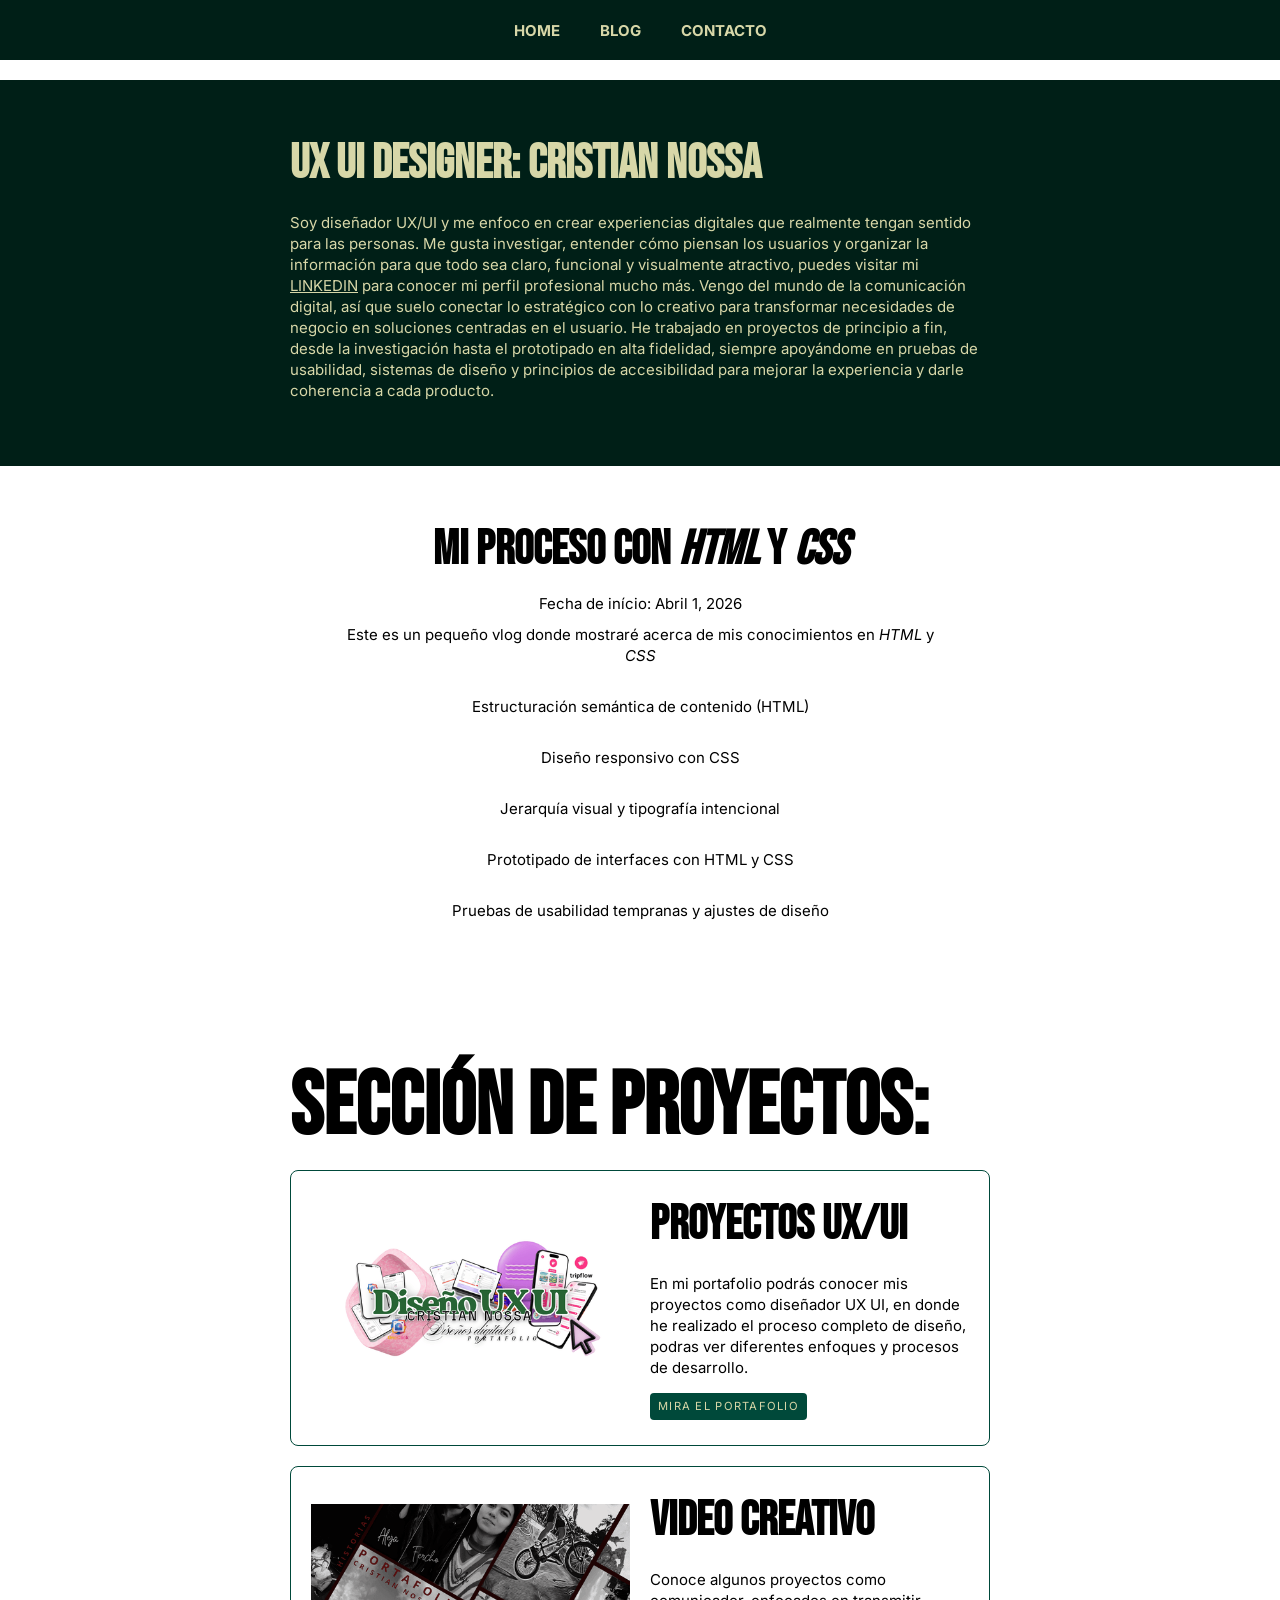
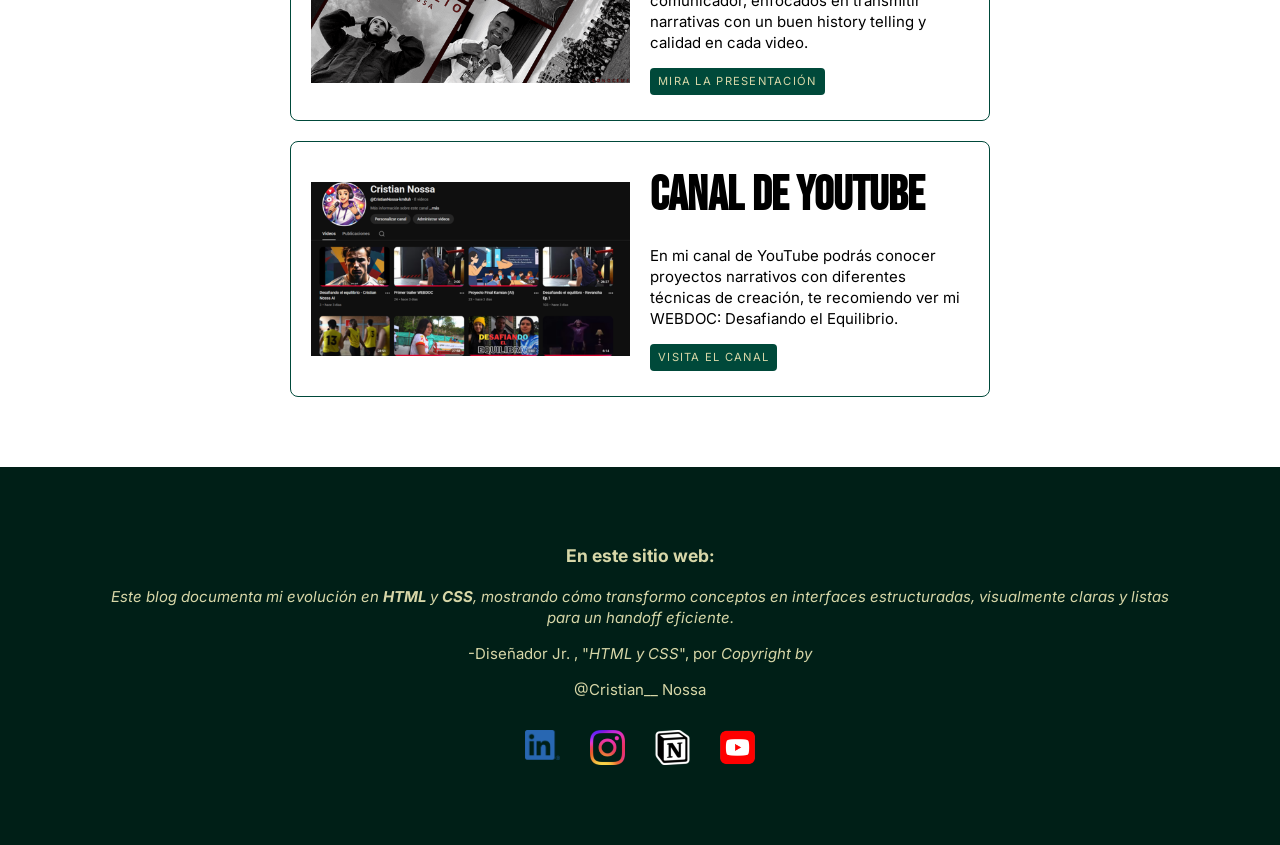
==== Index.html @ 786475d7 "Add initial HTML structure and styles for personal website" ====
<!DOCTYPE html>
<html lang="en">
<head>
  <meta charset="UTF-8">
  <meta name="viewport" content="width=device-width, initial-scale=1.0">
  <title>UX UI Designer: Cristian Nossa</title>
  <link rel="preconnect" href="https://fonts.googleapis.com">
  <link rel="preconnect" href="https://fonts.gstatic.com" crossorigin>
  <link href="https://fonts.googleapis.com/css2?family=Bebas+Neue&family=Inter:ital,opsz,wght@0,14..32,100..900;1,14..32,100..900&family=Space+Grotesk:wght@300..700&display=swap" rel="stylesheet">
  <link rel="stylesheet" href="styles.css">
</head>

  <!-- //  Menú navegaciión  // -->
<body>
  <header>
    <nav class="bg-dark">
      <ul class="list-reset nav-list">
        <li><a href="Index.html">Home</a></li>
        <li><a href="Blog.html">Blog</a></li>
        <li><a href="Contact.html">Contacto</a></li>
      </ul>
    </nav>
  </header>


    <!-- //  Foto presentación  // -->
  <!-- 
<main>
  <img srcset="Imagenes/Foto 400pxActual.png,
               Imagenes/Foto 1200px 2x"
       src="Imagenes/FotoActual 400px.jpg" 
       alt="Foto de presentación del Diseñador"
       style="display: block; width: 300px;">
-->


     <!-- //  Descripción  // -->
<section id="about" class="bg-dark text-custom">   
 <div class="content-wrap"> 
  <h2>UX UI Designer: Cristian Nossa</h2>
   <p>Soy diseñador UX/UI y me enfoco en crear experiencias digitales que realmente tengan sentido para las   personas. Me gusta investigar, entender cómo piensan los usuarios y organizar la información para que todo sea claro, funcional y visualmente atractivo, puedes visitar mi <a href="https://www.linkedin.com/in/cristian0santiao0jaime0nossa/" target="_blank">LINKEDIN</a> para conocer mi perfil profesional mucho más.  Vengo del mundo de la comunicación digital, así que suelo conectar lo estratégico con lo creativo para transformar necesidades de negocio en soluciones centradas en el usuario. He trabajado en proyectos de principio a fin, desde la investigación hasta el prototipado en alta fidelidad, siempre apoyándome en pruebas de usabilidad, sistemas de diseño y principios de accesibilidad para mejorar la experiencia y darle coherencia a cada producto.</p>
  </div>
</section>

<section class="process content-wrap">
  <h2>Mi proceso con <i>HTML</i> y <i>CSS</i></h2>
  
  <p>Fecha de início:
    <time datetime="2026-04-01">Abril 1, 2026</time>
  </p>

  <p>Este es un pequeño vlog donde mostraré acerca de mis conocimientos en <i>HTML</i> y <i>CSS</i></p>

  <ul>
    <li>Estructuración semántica de contenido (HTML)</li>
    <li>Diseño responsivo con CSS</li>
    <li>Jerarquía visual y tipografía intencional</li>
    <li>Prototipado de interfaces con HTML y CSS</li>
    <li>Pruebas de usabilidad tempranas y ajustes de diseño</li>
  </ul>
</section>

<!-- //  Sección Proyectos  // --> 
<section id="projects" class="content-wrap">
  <h1>Sección de proyectos:</h1>

  <!-- Proyecto 1 -->
  <section class="project-item">

    <img 
      src="Imagenes/Diseños 500px.png"
      alt="Imagen ilustrativa de proyectos en diseño">
  
  <div class="project-details">
    <h2>Proyectos UX/UI</h2>
    <p>En mi portafolio podrás conocer mis proyectos como diseñador UX UI, en donde he realizado el proceso completo de diseño, podras ver diferentes enfoques y procesos de desarrollo.</p>
    <a class="btn" href="https://jagged-macadamia-49d.notion.site/Cristian-Nossa-Dise-ador-UX-UI-Portafolio-2a30a3b4174980958ba1e75bcac98a02?pvs=74" target="_blank">Mira el Portafolio</a>
  </div>

 </section>

  <!-- Proyecto 2 -->
  <section class="project-item">
    
    <img 
      src="Imagenes/Portafolio 500px.png"
      alt="Imagen ilustrativa">

  <div class="project-details">
    <h2>Video creativo</h2>
    <p>Conoce algunos proyectos como comunicador, enfocados en transmitir narrativas con un buen history telling y calidad en cada video.</p>
    <a class="btn" href="https://canva.link/ylerlhc7kkxas80" target="_blank">Mira la presentación</a>
  </div>

  </section>

  <!-- Proyecto 3 -->
  <section class="project-item">

     <img 
      src="Imagenes/Canal youtube 500px.png"
      alt="Imagen ilustrativa">
  
  <div class="project-details">
    <h2>Canal de YouTube</h2>
     <p>En mi canal de YouTube podrás conocer proyectos narrativos con diferentes técnicas de creación, te recomiendo ver mi WEBDOC: Desafiando el Equilibrio.</p>
    <a class="btn" href="https://www.youtube.com/@CristianNossa-km8uh" target="_blank">Visita el canal</a>
  </div>

  </section>
</section>

 <!-- //  Comentario final y links de navegación // -->
<section>
  <footer class="bg-dark text-custom" class="list-reset">
   <h3>
    <p>En este sitio web:</p>
   </h3>
    <blockquote><cite>Este blog documenta mi evolución en <b>HTML</b> y <b>CSS</b>, mostrando cómo transformo conceptos en interfaces estructuradas, visualmente claras y listas para un handoff eficiente.</cite></blockquote>
    <p>-Diseñador Jr. , "<cite>HTML y CSS</cite>", por<cite> Copyright by</p>
   <p>&#64;Cristian__&nbsp;Nossa</cite></p>
    <ul class="list-reset socials-list">
      <li> 
        <a href="https://www.linkedin.com/in/cristian0santiao0jaime0nossa/" target="_blank"><img src="Imagenes/icon-linkedin.png" alt="Enlace al LinkedIn de Cristian"></a>
      </li>
      <li> 
       <a href="https://www.instagram.com/cristian__nossa/" target="_blank"><img src="Imagenes/icon-instagram.png" alt="Enlace al Instagram de Cristian"></a>
      </li>
      <li> 
       <a href="https://jagged-macadamia-49d.notion.site/Cristian-Nossa-Dise-ador-UX-UI-Portafolio-2a30a3b4174980958ba1e75bcac98a02" target="_blank"><img src="Imagenes/icon-notion.png" alt="Enlace al Portafolio de Cristian"></a>
      </li>
      <li> 
       <a href="https://www.youtube.com/@CristianNossa-km8uh" target="_blank"><img src="Imagenes/icon-youtube.png" alt="Enlace al canal de YouTube de Cristian"></a>
       </li>
    </ul>
 </footer>
</section>

</body>
</html>
---- styles.css ----
/* Propiedades */
:root {
  --lint:          #D7D7A8;   
  --tealgreen:     #00A385;
  --forestgreen:   #00493A; /* RGB (0,73,58)*/
  --black:         #001F17; /* RGB (0,31,23)*/
  --color-dark:    var(--black);    
  --color-light:   var(--tealgreen);
  --color-primary: var(--forestgreen);
  --color-text:    var(--lint);

  --font-size-h1:        5.5rem;
  --font-size-h2:        3rem;
  --font-size-base:      0.9375rem;
  --font-size-tagline:   1rem;
  --font-size-small:     0.7rem;
}


/* Estilo de pagina */

/* Margen de video */
video {
  margin-top: 20px;
}

/* Alternative box model */
html {
  box-sizing: border-box;
}
*, *::before, *::after {
  box-sizing: inherit;
}

html, body {
  height: 100%;
}
body {
	margin: 0;
	padding: 0;
  font-family: "Inter", sans-serif;
  font-size: var(--font-size-base);
  line-height: 1.4;
}

h1 {
  font-size: var(--font-size-h1);
}
h2 {
  font-size: var(--font-size-h2);
}

h1, h2 {
font-family: "Bebas Neue", sans-serif;
}

h1, h2, h3, h4 {
  margin: 0;
}

.content-wrap {
  max-width: 800px;
  margin: 0 auto;
  padding: 30px;
}

.btn {
  background: var(--color-primary);
  color: var(--color-text);
  text-decoration: none;
  padding: 8px;
  margin-bottom: 5px;
  display: inline-block;
  line-height: 1;
  border-radius: 4px;
  text-transform: uppercase;
  font-size: var(--font-size-small);
  letter-spacing: 0.08rem;
}

.btn:hover {
  background: var(--color-light);
  color: var(--color-dark);
}

/* Color de texto */
.bg-dark.text-custom {
  color: var(--color-text);
}

 /* Color de links */
a {
  color: var(--color-text);
}
.bg-dark a, .bg-primary a {
  color: var(--color-text);
}

/* Funciones de color */
.bg-dark {
  background: var(--color-dark);
  color: var(--color-light);
 }
.bg-light {
  background: var(--color-light);
  color: var(--color-dark);
 }
.bg-primary {
  background: var(--color-primary);
  color: var(--color-light);
 }
.bg-text {
  background: var(--color-text);
  color: var(--color-text);
 }
.list-reset {
  list-style-type: none;
  margin: 0;
  padding: 0;
}

 /* Encabezado de navegación */

 .hero {
  height: 100vh;
  background-image: linear-gradient(RGB(0 31 23 / .7), RGB(0 21 23 / .7)), 
                    url(Imagenes/fondoinicio.png);
  background-size: cover;
  background-position: center;
  color: var(--color-text);
  display: flex;
  align-items: center;
  justify-content: center;
  text-align: center;
}

nav {
  position: fixed;
  top: 0;
  left: 0;
  right: 0;
}

.nav-list { 
  display: flex;
  justify-content: center;
}
.nav-list a {
  padding: 20px;
  display: inline-block;
  text-decoration: none;
  font-weight: bold;
  text-transform: uppercase;
}

.nav-list a:hover {
  text-decoration: underline;
}
hgroup {
  line-height: 2.2;
}
.tagline {
  font-size: var(--font-size-tagline);
  margin: 0;
}

/* Sección proyectos */

.project-item {
  border: 1px solid var(--color-primary);
  padding: 20px;
  margin-bottom: 20px;
  border-radius: 8px;

  display: grid;
  grid-template-columns: 1fr 1fr;
  gap: 20px; 
  align-items: center; 
}

.project-item img {
  width: 100%;
}

/* sección de contacto redes */

footer {
  text-align: center;
  padding: 60px;
}
.socials-list {
  display: flex;
  justify-content: center;
}
.socials-list img {
  width: 35px;
  margin: 15px;
}

/* Sección HV */

.resume.content-wrap {
  max-width: 1000px;
  margin-bottom: 30px;
}
.resume-container {
  margin-top: 15px;
}
.resume h4 {
  margin-top: 20px;
}
.work-experience {
  grid-row: 1 / 3;
  grid-column: 2/3;
  border-left: 1px solid var(--color-primary);
  padding-left: 30px;
}
.job-item {
  margin-bottom: 25px;
}
.organization {
  font-style: italic;
}
.organization, .dates-worked {
  margin: 0;
}
.position, .organization, .dates-worked {
  color: var(--color-dark);
}
.profile {
  border-bottom: 1px solid var(--color-primary);
}
.perfil {
  color: var(--color-text);
}

.resume-container section {
  background: rgba(255, 255, 255, 0.03);
  padding: 20px;
  border-radius: 8px;
}

@media screen and (min-width: 900px) {
  .resume-container {
    display: grid;
    grid-template-columns: 1fr 2fr;
    grid-template-rows: auto auto;
    gap: 30px;
  }

  .work-experience {
    grid-row: 1 / 3;
    grid-column: 2 / 3;
    border-left: 1px solid var(--color-primary);
    padding-left: 30px;
  }
}

@media screen and (max-width: 899px) {
  .resume-container {
    display: flex;
    flex-direction: column;
    gap: 30px;
  }

  .work-experience {
    border-left: none;
    padding-left: 0;
  }
}

.resume-container {
  margin-top: 15px;
}

.resume-container section {
  width: 100%;
}

/* Sección Home 1 */

.process {
  text-align: center;
  padding: 40px 20px;
}

.process p {
  max-width: 600px;
  margin: 10px auto;
}

.process ul {
  margin-top: 20px;
}

.process li {
  margin-bottom: 10px;
}

.process ul {
  list-style: none;
  padding: 0;
}

.process li {
  background: rgba(255, 255, 255, 0.05);
  margin-bottom: 10px;
  padding: 10px;
  border-radius: 6px;
}

/* Sección estilos de textos */

.content-wrap {
  max-width: 800px;
  margin: 0 auto;
  padding: 50px;
}

.post {
  max-width: 700px;
  margin: 60px auto;
  padding: 30px;
  text-align: center;
}

.post-header h3 {
  color: var(--color-text); /* tu color claro */
  margin-bottom: 10px;
}

.post-meta {
  font-size: var(--font-size-small);
  opacity: 0.7;
  margin-bottom: 20px;
}

.post-text {
  color: var(--color-dark); /* negro/oscuro */
  line-height: 1.6;
}
.post {
  background: #ffffff;
  border-radius: 12px;
}


/* Sección estilos de video */

.video-container {
  display: flex;
  justify-content: center;
  margin: 40px 0;
}
.video-container video {
  width: 100%;
  max-width: 600px;
  border-radius: 12px;
  border: 2px solid var(--color-primary);
}
.video-container video {
  box-shadow: 0 10px 25px rgba(0,0,0,0.3);
}

/* Sección estilos de video */
.contact {
  text-align: center;
  padding: 60px 20px;
}

.contact-title {
  margin-bottom: 10px;
}

.contact-description {
  max-width: 600px;
  margin: 0 auto 30px auto;
  color: var(--color-dark);
  line-height: 1.6;
}

.contact-title {
  color: var(--color-text);
}

.contact h1,
.contact h2 {
  text-align: center;
  margin-bottom: 10px;
}

.contact h1 {  
  font-size: 2.5rem;
}

.contact h2 {
  font-size: 1.2rem;
  font-family: "Inter", sans-serif;
  font-weight: 400;
  opacity: 0.8;
}
.contact {
  padding: 80px 20px;
}


header {   /* Arreglo de titulos */
  padding-top: 80px;
}
.contact-header {
  text-align: center;
}

.header-content {
  padding: 100px 20px 40px;
}

.header-content h1 {
  font-size: 2.5rem;
  margin-bottom: 10px;
}

.subtitle {
  font-size: 1.1rem;
  opacity: 0.8;
}

nav {
  height: 60px;
}
.header-content {
  padding-top: 120px;
}
.contact-header {
  margin: 0;
  padding-top: 60px; /* controlar espacio en blanco */
}
.header-content {
  padding: 40px 20px 10px; /* controla espacio abajo en blanco */
}
.header-content h1 {
  margin: 0 0 8px 0;
}

.subtitle {
  margin: 0;
}
.contact {
  padding-top: 10px; /* disminución de tamaña */
}

/* Formulario */

.contact-form {
  max-width: 500px;
  margin: 0 auto;
  text-align: left;
}
.contact-form input,
.contact-form textarea {
  width: 100%;
  padding: 12px;
  margin-top: 5px;
  margin-bottom: 20px;
  border: 1px solid var(--color-primary);
  border-radius: 6px;
  font-family: "Inter", sans-serif;
}
.contact-form label {
  font-size: var(--font-size-small);
}
.contact-form button {
  width: 100%;
  padding: 12px;
  background: var(--color-primary);
  color: var(--color-text);
  border: none;
  border-radius: 6px;
  cursor: pointer;
  text-transform: uppercase;
  font-size: var(--font-size-small);
}

.contact-form button:hover {
  background: var(--color-light);
  color: var(--color-dark);
}
.contact-form input:focus,
.contact-form textarea:focus {
  outline: none;
  border: 1px solid var(--color-light);
}
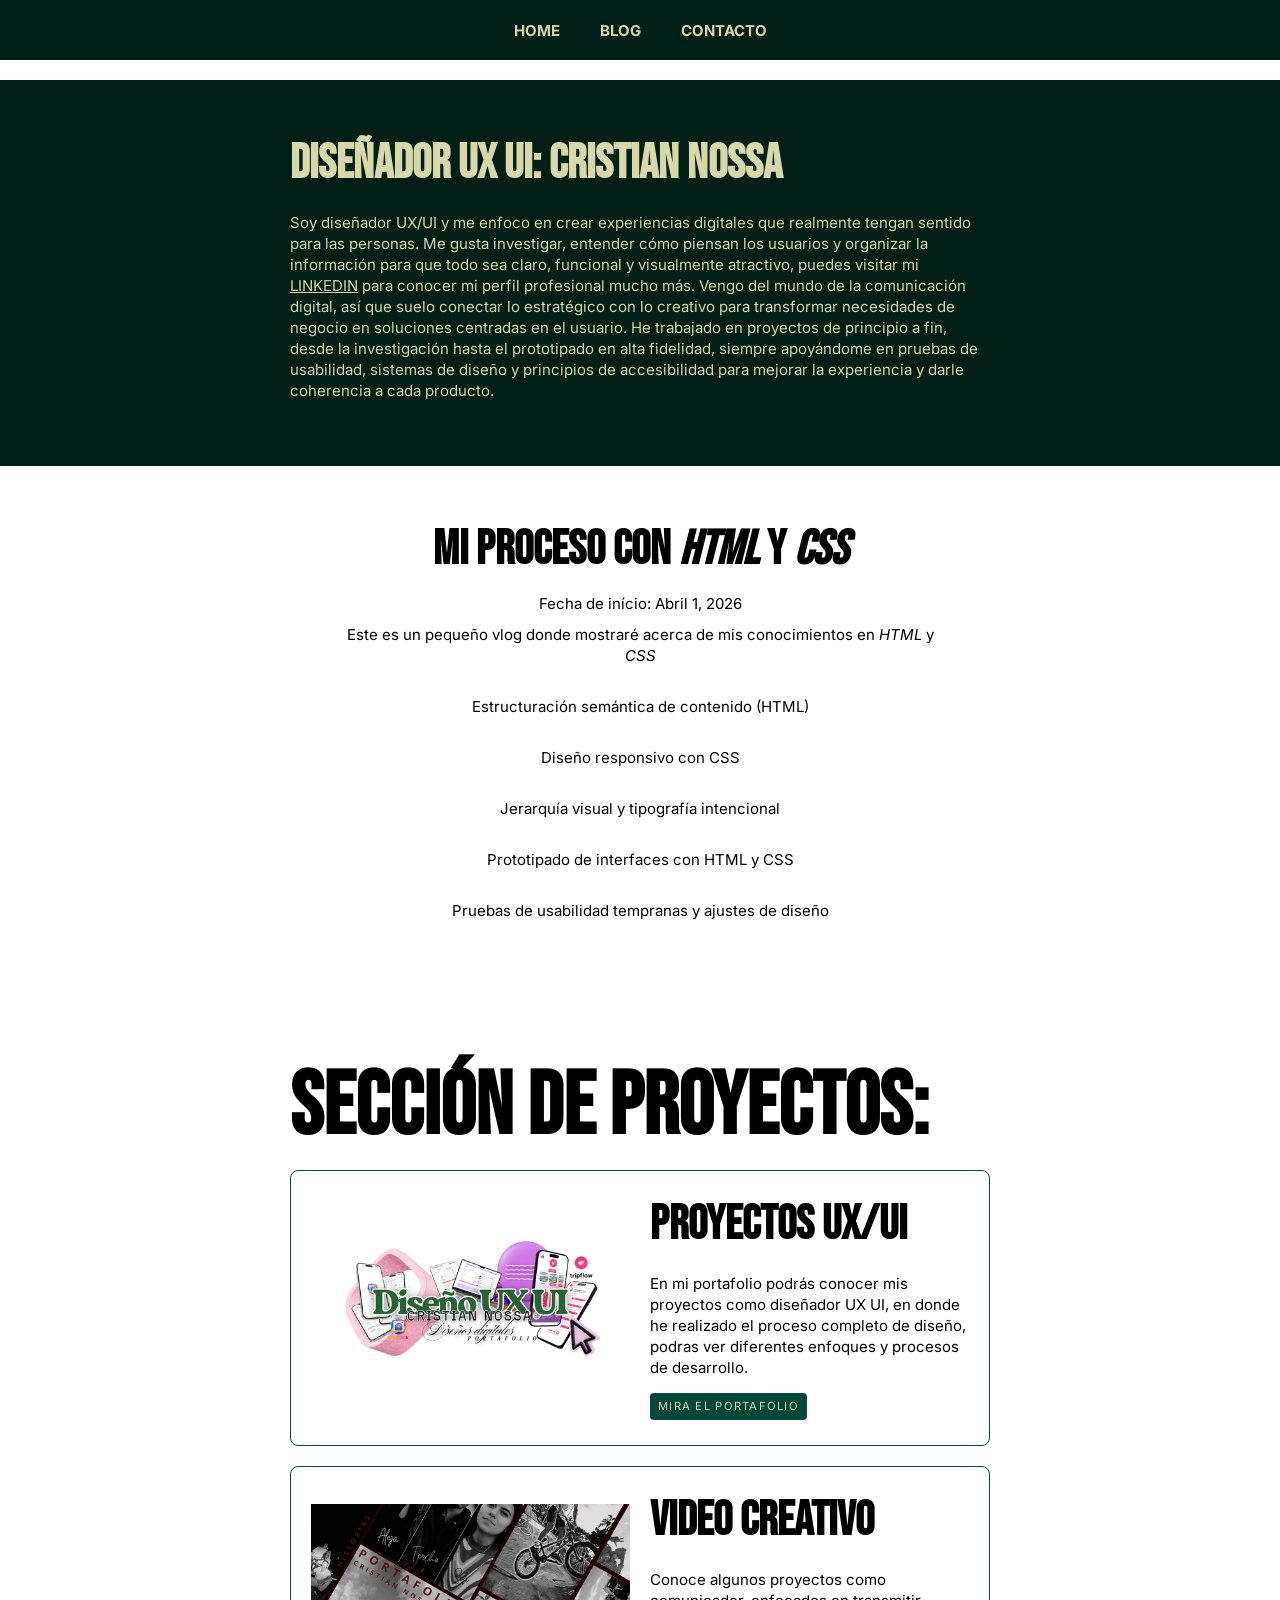
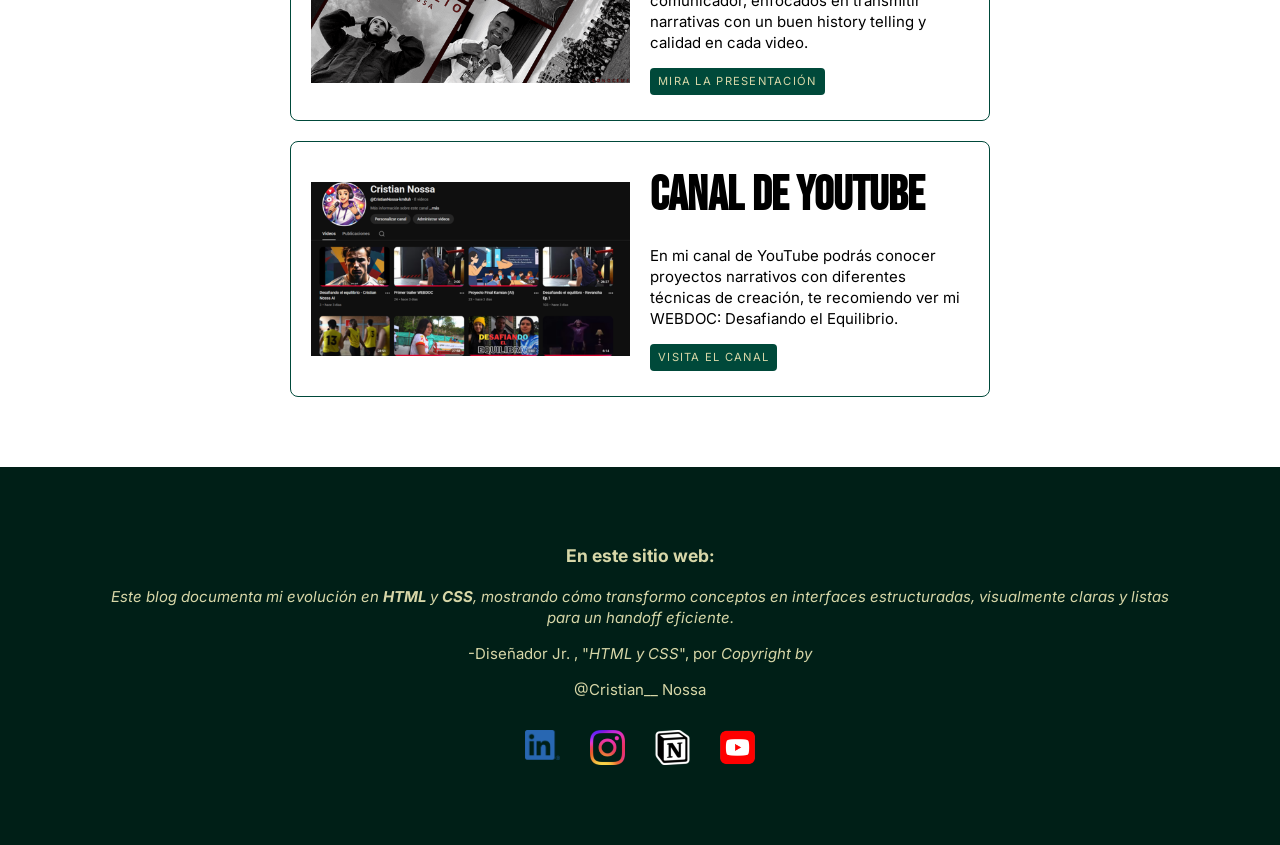
==== commit fdceec57: "Update .gitignore to correct file path and translate header in Index.html to Spanish" ====
--- a/Index.html
+++ b/Index.html
@@ -37,7 +37,7 @@
      <!-- //  Descripción  // -->
 <section id="about" class="bg-dark text-custom">   
  <div class="content-wrap"> 
-  <h2>UX UI Designer: Cristian Nossa</h2>
+  <h2>Diseñador UX UI: Cristian Nossa</h2>
    <p>Soy diseñador UX/UI y me enfoco en crear experiencias digitales que realmente tengan sentido para las   personas. Me gusta investigar, entender cómo piensan los usuarios y organizar la información para que todo sea claro, funcional y visualmente atractivo, puedes visitar mi <a href="https://www.linkedin.com/in/cristian0santiao0jaime0nossa/" target="_blank">LINKEDIN</a> para conocer mi perfil profesional mucho más.  Vengo del mundo de la comunicación digital, así que suelo conectar lo estratégico con lo creativo para transformar necesidades de negocio en soluciones centradas en el usuario. He trabajado en proyectos de principio a fin, desde la investigación hasta el prototipado en alta fidelidad, siempre apoyándome en pruebas de usabilidad, sistemas de diseño y principios de accesibilidad para mejorar la experiencia y darle coherencia a cada producto.</p>
   </div>
 </section>
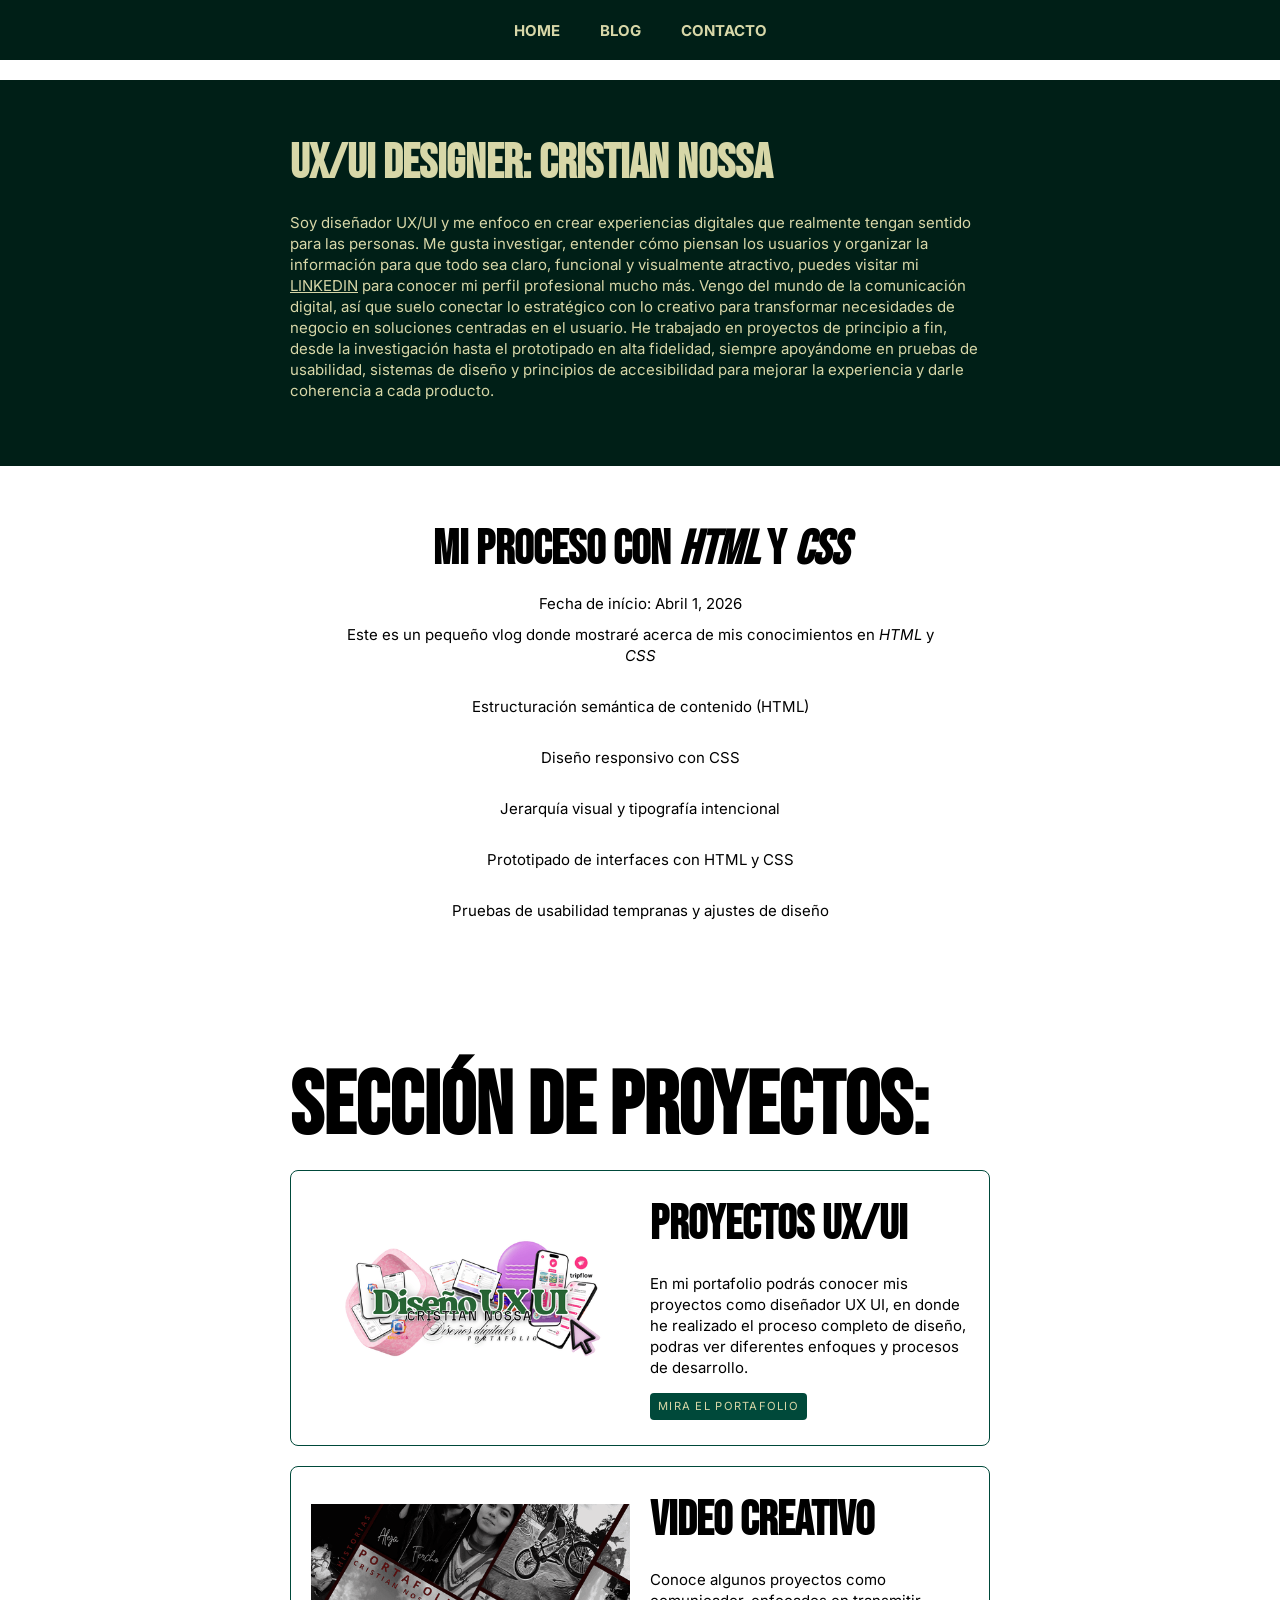
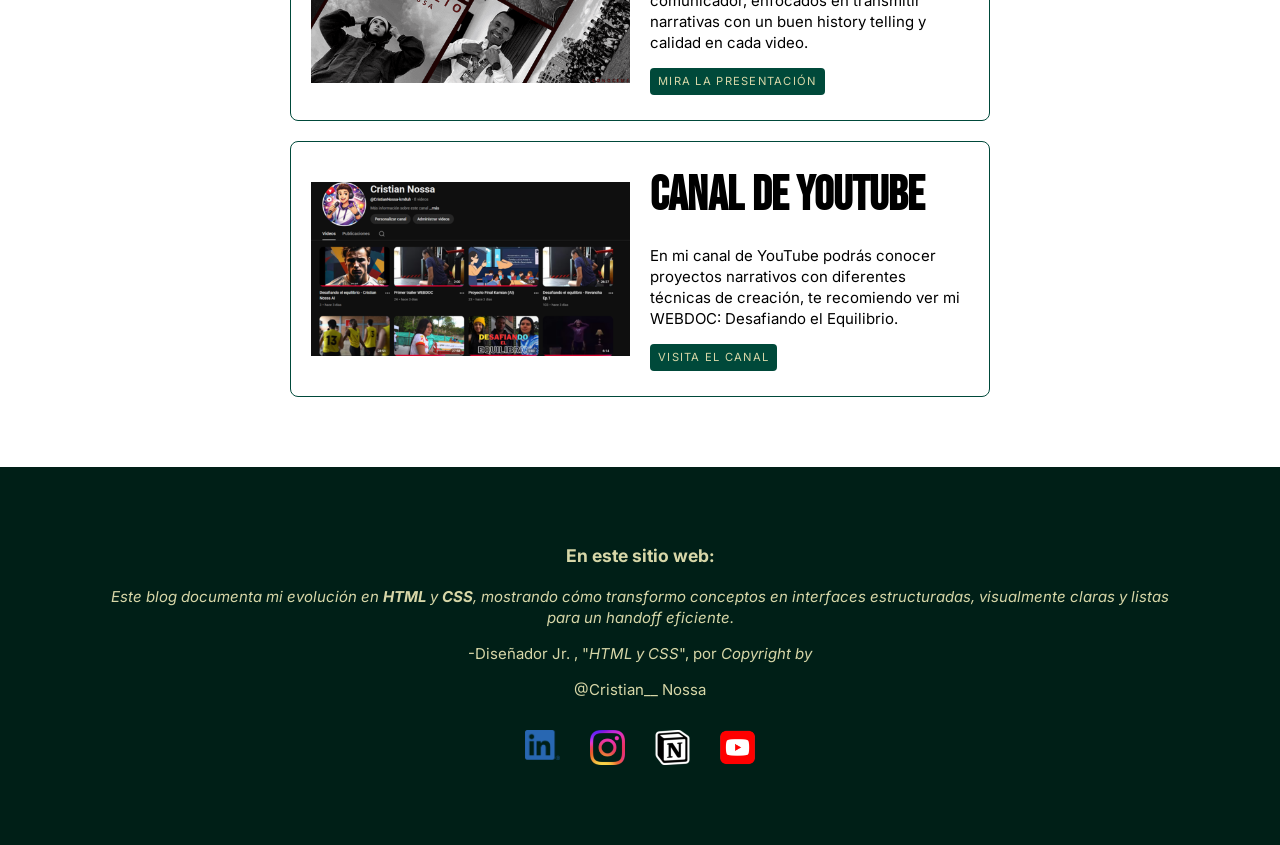
==== commit 560ab6d8: "Update section header to English and enhance description for clarity" ====
--- a/Index.html
+++ b/Index.html
@@ -37,7 +37,7 @@
      <!-- //  Descripción  // -->
 <section id="about" class="bg-dark text-custom">   
  <div class="content-wrap"> 
-  <h2>Diseñador UX UI: Cristian Nossa</h2>
+  <h2>UX/UI Designer: Cristian Nossa</h2>
    <p>Soy diseñador UX/UI y me enfoco en crear experiencias digitales que realmente tengan sentido para las   personas. Me gusta investigar, entender cómo piensan los usuarios y organizar la información para que todo sea claro, funcional y visualmente atractivo, puedes visitar mi <a href="https://www.linkedin.com/in/cristian0santiao0jaime0nossa/" target="_blank">LINKEDIN</a> para conocer mi perfil profesional mucho más.  Vengo del mundo de la comunicación digital, así que suelo conectar lo estratégico con lo creativo para transformar necesidades de negocio en soluciones centradas en el usuario. He trabajado en proyectos de principio a fin, desde la investigación hasta el prototipado en alta fidelidad, siempre apoyándome en pruebas de usabilidad, sistemas de diseño y principios de accesibilidad para mejorar la experiencia y darle coherencia a cada producto.</p>
   </div>
 </section>
